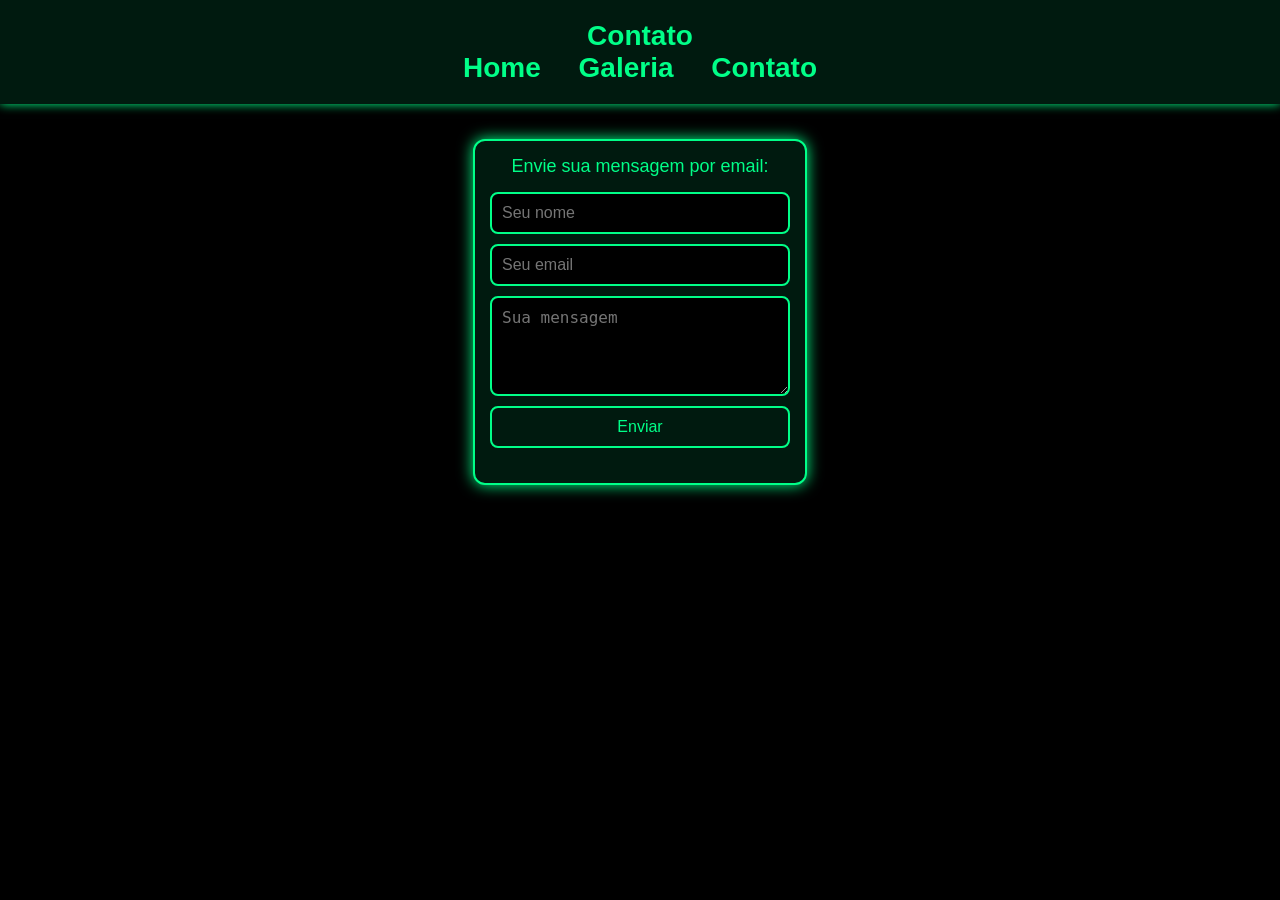
==== contato.html @ b81e6263 "Create contato.html" ====
<!DOCTYPE html>
<html lang="pt-br">
<head>
<meta charset="UTF-8">
<title>Contato - Site de Ex</title>
<link rel="stylesheet" href="global.css">
</head>
<body>

<header>
    Contato
    <nav>
        <a href="index.html">Home</a>
        <a href="galeria.html">Galeria</a>
        <a href="contato.html">Contato</a>
    </nav>
</header>

<section class="card">
    <div class="card-item" style="flex-direction: column; gap: 15px;">
        <div class="text-placeholder" style="font-size:18px;">
            Envie sua mensagem por email:
        </div>
        <form id="contatoForm">
            <input type="text" id="nome" placeholder="Seu nome">
            <input type="email" id="email" placeholder="Seu email">
            <textarea id="mensagem" placeholder="Sua mensagem" rows="4"></textarea>
            <button type="submit">Enviar</button>
            <div id="formMsg"></div>
        </form>
    </div>
</section>

<script src="global.js"></script>
</body>
</html>
---- global.css ----
/* ===== Global CSS ===== */
body {
    margin: 0;
    font-family: Arial, sans-serif;
    background: #000;
    color: #00ff88;
    text-align: center;
}

header {
    background: #001a0f;
    width: 100%;
    padding: 20px 0;
    font-size: 28px;
    font-weight: bold;
    box-shadow: 0 0 10px #00ff88;
}

nav a {
    color: #00ff88;
    margin: 0 15px;
    text-decoration: none;
    font-weight: bold;
}
nav a:hover {
    text-decoration: underline;
}

section.card {
    display: flex;
    flex-wrap: wrap;
    justify-content: center;
    margin: 20px 0;
}

.card-item {
    background: #001a0f;
    border: 2px solid #00ff88;
    border-radius: 12px;
    width: 300px;
    margin: 15px;
    padding: 15px;
    box-shadow: 0 0 15px #00ff88;
    display: flex;
    flex-direction: row;
    align-items: center;
    gap: 10px;
    transition: transform 0.2s, box-shadow 0.2s;
}

.card-item:hover {
    transform: scale(1.05);
    box-shadow: 0 0 35px #00ff88;
}

.img-placeholder {
    background: #000;
    border: 2px dashed #00ff88;
    width: 100px;
    height: 100px;
    display: flex;
    justify-content: center;
    align-items: center;
    font-size: 14px;
}

.text-placeholder {
    flex: 1;
    text-align: left;
    font-size: 16px;
}

/* Formulário Contato */
form {
    display: flex;
    flex-direction: column;
    gap: 10px;
    width: 100%;
    max-width: 400px;
    margin: 0 auto;
}

form input,
form textarea,
form button {
    padding: 10px;
    border-radius: 8px;
    border: 2px solid #00ff88;
    background: #000;
    color: #00ff88;
    font-size: 16px;
}

form button {
    cursor: pointer;
    background: #001a0f;
    transition: transform 0.2s, box-shadow 0.2s;
}

form button:hover {
    transform: scale(1.05);
    box-shadow: 0 0 25px #00ff88;
}

#formMsg {
    margin-top: 10px;
    font-size: 16px;
    text-align: center;
}

/* Responsivo */
@media (max-width: 500px) {
    .card-item {
        flex-direction: column;
        align-items: center;
        text-align: center;
    }
    .text-placeholder {
        text-align: center;
    }
}
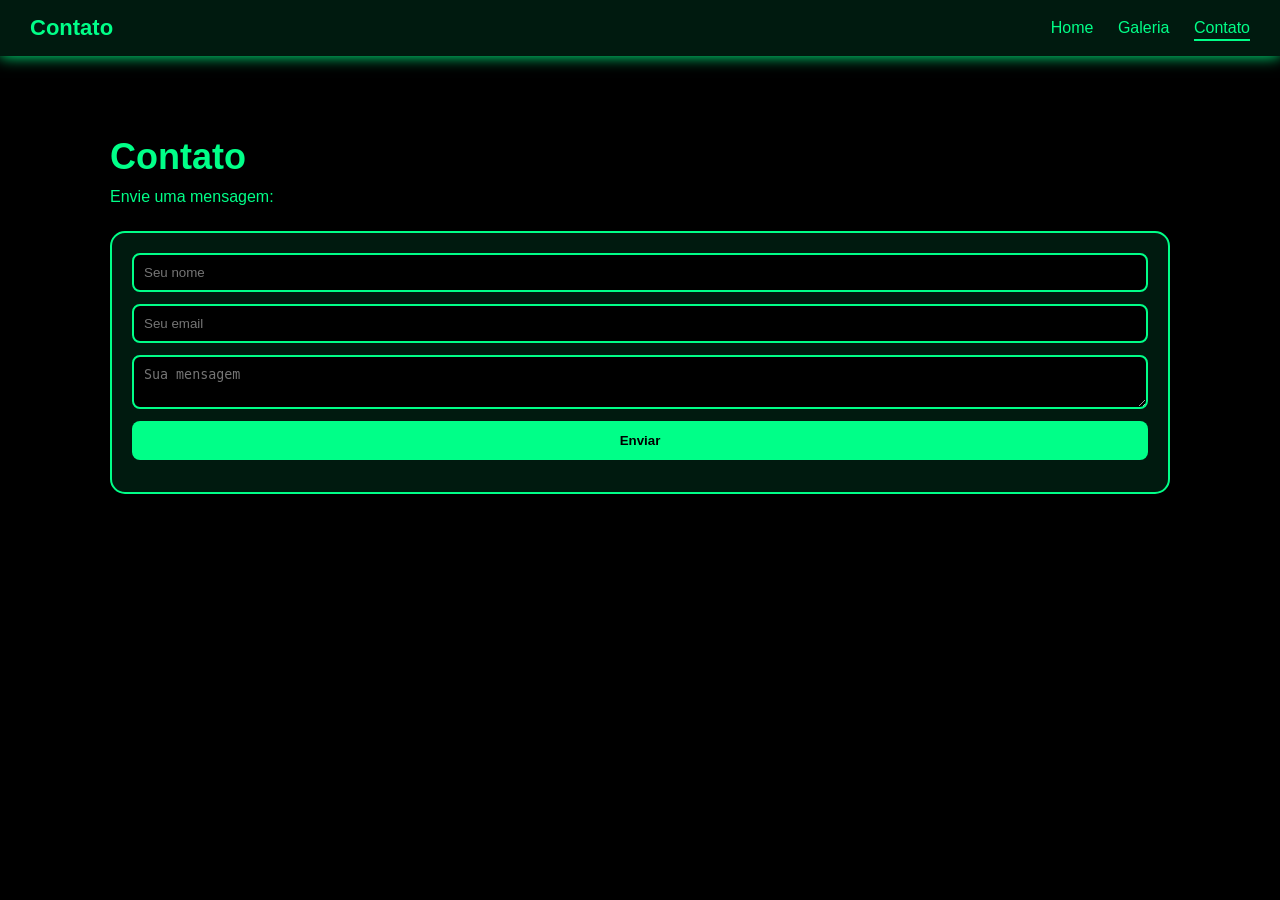
==== commit bf3a390b: "Update contato.html" ====
--- a/contato.html
+++ b/contato.html
@@ -2,13 +2,13 @@
 <html lang="pt-br">
 <head>
 <meta charset="UTF-8">
-<title>Contato - Site de Ex</title>
+<title>Contato</title>
 <link rel="stylesheet" href="global.css">
 </head>
 <body>
 
 <header>
-    Contato
+    <h1>Contato</h1>
     <nav>
         <a href="index.html">Home</a>
         <a href="galeria.html">Galeria</a>
@@ -16,20 +16,22 @@
     </nav>
 </header>
 
-<section class="card">
-    <div class="card-item" style="flex-direction: column; gap: 15px;">
-        <div class="text-placeholder" style="font-size:18px;">
-            Envie sua mensagem por email:
+<main>
+    <h2>Contato</h2>
+    <p>Envie uma mensagem:</p>
+
+    <section class="card">
+        <div class="card-item card-form">
+            <form id="contatoForm">
+                <input type="text" id="nome" placeholder="Seu nome">
+                <input type="email" id="email" placeholder="Seu email">
+                <textarea id="mensagem" placeholder="Sua mensagem"></textarea>
+                <button type="submit">Enviar</button>
+                <div id="formMsg"></div>
+            </form>
         </div>
-        <form id="contatoForm">
-            <input type="text" id="nome" placeholder="Seu nome">
-            <input type="email" id="email" placeholder="Seu email">
-            <textarea id="mensagem" placeholder="Sua mensagem" rows="4"></textarea>
-            <button type="submit">Enviar</button>
-            <div id="formMsg"></div>
-        </form>
-    </div>
-</section>
+    </section>
+</main>
 
 <script src="global.js"></script>
 </body>
--- a/global.css
+++ b/global.css
@@ -1,121 +1,155 @@
-/* ===== Global CSS ===== */
+/* ===== Reset ===== */
+* {
+    margin: 0;
+    padding: 0;
+    box-sizing: border-box;
+}
+
 body {
-    margin: 0;
     font-family: Arial, sans-serif;
     background: #000;
     color: #00ff88;
-    text-align: center;
 }
 
+/* ===== Header ===== */
 header {
+    position: sticky;
+    top: 0;
+    display: flex;
+    justify-content: space-between;
+    align-items: center;
+    padding: 15px 30px;
     background: #001a0f;
-    width: 100%;
-    padding: 20px 0;
-    font-size: 28px;
-    font-weight: bold;
-    box-shadow: 0 0 10px #00ff88;
+    box-shadow: 0 0 15px #00ff88;
+    z-index: 100;
+}
+
+header h1 {
+    font-size: 22px;
 }
 
 nav a {
     color: #00ff88;
-    margin: 0 15px;
     text-decoration: none;
-    font-weight: bold;
-}
-nav a:hover {
-    text-decoration: underline;
+    margin-left: 20px;
+    position: relative;
 }
 
-section.card {
+nav a::after {
+    content: "";
+    position: absolute;
+    width: 0%;
+    height: 2px;
+    background: #00ff88;
+    left: 0;
+    bottom: -5px;
+    transition: 0.3s;
+}
+
+nav a:hover::after,
+nav a.active::after {
+    width: 100%;
+}
+
+/* ===== Main ===== */
+main {
+    max-width: 1100px;
+    margin: 60px auto;
+    padding: 20px;
+}
+
+h2 {
+    font-size: 36px;
+    margin-bottom: 10px;
+}
+
+p {
+    margin-bottom: 25px;
+}
+
+/* ===== Cards ===== */
+.card {
     display: flex;
     flex-wrap: wrap;
-    justify-content: center;
-    margin: 20px 0;
+    gap: 20px;
 }
 
 .card-item {
+    flex: 1 1 300px;
     background: #001a0f;
     border: 2px solid #00ff88;
-    border-radius: 12px;
-    width: 300px;
-    margin: 15px;
-    padding: 15px;
-    box-shadow: 0 0 15px #00ff88;
+    border-radius: 15px;
+    padding: 20px;
     display: flex;
-    flex-direction: row;
-    align-items: center;
-    gap: 10px;
-    transition: transform 0.2s, box-shadow 0.2s;
+    gap: 15px;
+    transition: 0.3s;
 }
 
 .card-item:hover {
-    transform: scale(1.05);
-    box-shadow: 0 0 35px #00ff88;
+    transform: translateY(-5px);
+    box-shadow: 0 0 25px #00ff88;
 }
 
 .img-placeholder {
-    background: #000;
+    width: 120px;
+    height: 120px;
     border: 2px dashed #00ff88;
-    width: 100px;
-    height: 100px;
     display: flex;
+    align-items: center;
     justify-content: center;
-    align-items: center;
-    font-size: 14px;
 }
 
 .text-placeholder {
     flex: 1;
-    text-align: left;
-    font-size: 16px;
 }
 
-/* Formulário Contato */
+/* ===== Form ===== */
+.card-form {
+    flex-direction: column;
+}
+
 form {
     display: flex;
     flex-direction: column;
-    gap: 10px;
-    width: 100%;
-    max-width: 400px;
-    margin: 0 auto;
+    gap: 12px;
 }
 
-form input,
-form textarea,
-form button {
+input, textarea {
     padding: 10px;
     border-radius: 8px;
     border: 2px solid #00ff88;
     background: #000;
     color: #00ff88;
-    font-size: 16px;
 }
 
-form button {
-    cursor: pointer;
-    background: #001a0f;
-    transition: transform 0.2s, box-shadow 0.2s;
+input:focus, textarea:focus {
+    outline: none;
+    box-shadow: 0 0 10px #00ff88;
 }
 
-form button:hover {
-    transform: scale(1.05);
-    box-shadow: 0 0 25px #00ff88;
+button {
+    padding: 12px;
+    border: none;
+    background: #00ff88;
+    color: #000;
+    font-weight: bold;
+    cursor: pointer;
+    border-radius: 8px;
+    transition: 0.2s;
 }
 
-#formMsg {
-    margin-top: 10px;
-    font-size: 16px;
-    text-align: center;
+button:hover {
+    transform: scale(1.05);
 }
 
-/* Responsivo */
-@media (max-width: 500px) {
-    .card-item {
+/* ===== Responsivo ===== */
+@media (max-width: 700px) {
+    header {
         flex-direction: column;
-        align-items: center;
-        text-align: center;
+        gap: 10px;
     }
-    .text-placeholder {
-        text-align: center;
+
+    nav a {
+        margin: 0 10px;
     }
 }
